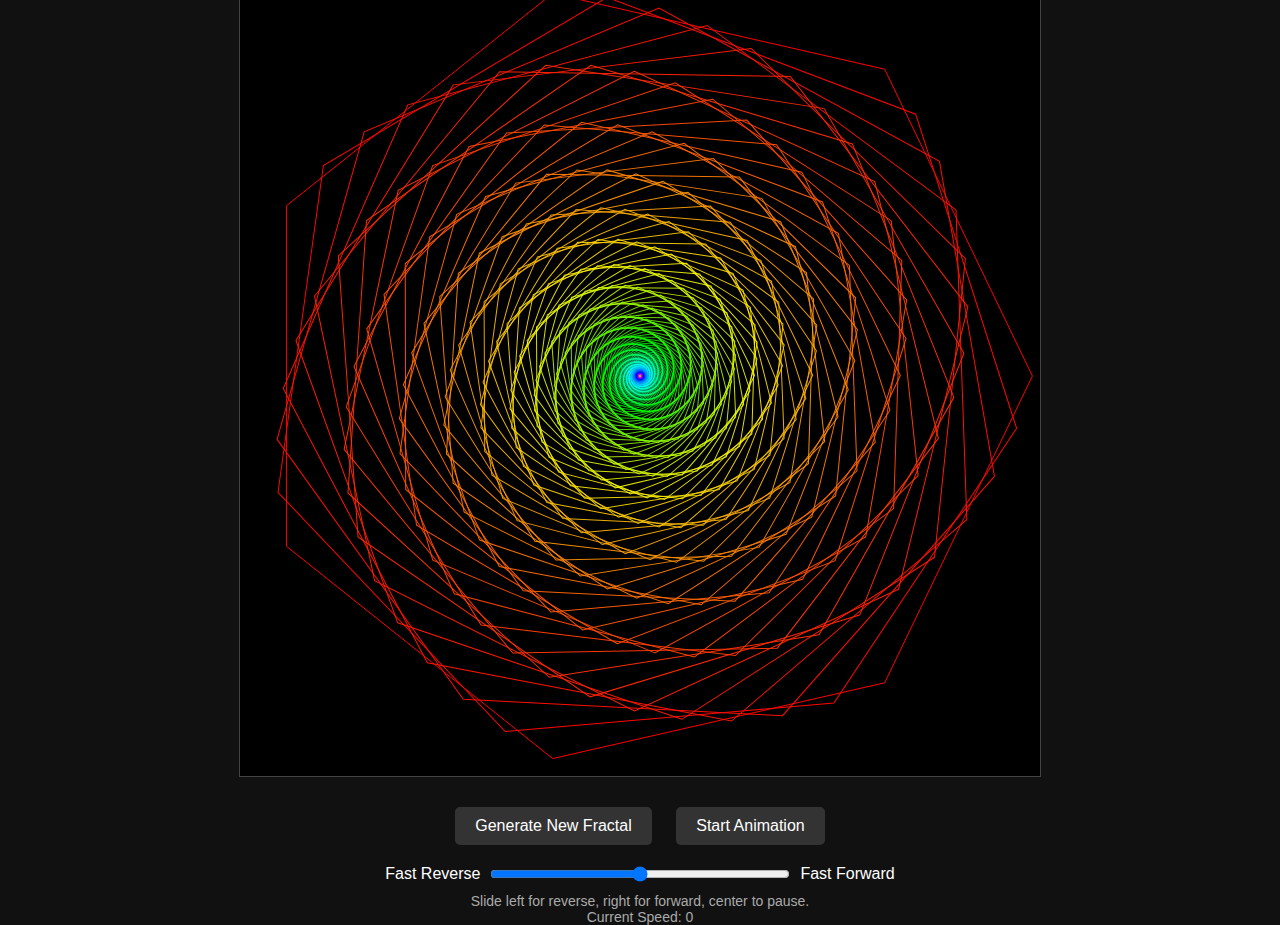
==== fractal_generator/index.html @ efdbceb7 "Add files via upload" ====
<title>WebSim AI - Fractal Generator with Reverse and Forward Animation</title>
<style>
  body {
    font-family: Arial, sans-serif;
    display: flex;
    flex-direction: column;
    align-items: center;
    justify-content: center;
    height: 100vh;
    margin: 0;
    background-color: #111;
    color: #fff;
  }
  canvas {
    border: 1px solid #444;
    background-color: black;
  }
  #controls {
    margin-top: 20px;
    display: flex;
    flex-direction: column;
    align-items: center;
  }
  button {
    padding: 10px 20px;
    font-size: 16px;
    cursor: pointer;
    margin: 10px;
    background-color: #333;
    color: #fff;
    border: none;
    border-radius: 5px;
    transition: background-color 0.3s;
  }
  button:hover {
    background-color: #555;
  }
  #info {
    margin-top: 10px;
    font-size: 14px;
    color: #aaa;
    text-align: center;
  }
  #speedControl {
    display: flex;
    align-items: center;
    margin-top: 10px;
  }
  #speedSlider {
    width: 300px;
    margin: 0 10px;
  }
</style>
</head>
<body>
<canvas id="canvas" width="800" height="800"></canvas>
<div id="controls">
  <div>
    <button id="generateBtn">Generate New Fractal</button>
    <button id="animateBtn">Start Animation</button>
  </div>
  <div id="speedControl">
    <span>Fast Reverse</span>
    <input type="range" id="speedSlider" min="-100" max="100" value="0">
    <span>Fast Forward</span>
  </div>
</div>
<div id="info">
  Slide left for reverse, right for forward, center to pause.<br>
  Current Speed: <span id="speedDisplay">0</span>
</div>

<script>
const canvas = document.getElementById('canvas');
const ctx = canvas.getContext('2d');
const generateBtn = document.getElementById('generateBtn');
const animateBtn = document.getElementById('animateBtn');
const speedSlider = document.getElementById('speedSlider');
const speedDisplay = document.getElementById('speedDisplay');

let animationId;
let hue = 0;

function randomBetween(min, max) {
  return Math.random() * (max - min) + min;
}

function drawShape(x, y, radius, sides, rotationAngle) {
  ctx.save();
  ctx.translate(x, y);
  ctx.rotate(rotationAngle);
  ctx.beginPath();
  for (let i = 0; i < sides; i++) {
    ctx.lineTo(
      Math.cos((i * 2 * Math.PI) / sides) * radius,
      Math.sin((i * 2 * Math.PI) / sides) * radius
    );
  }
  ctx.closePath();
  ctx.stroke();
  ctx.restore();
}

let fractalParams = {};

function initFractalParams() {
  fractalParams = {
    centerX: canvas.width / 2,
    centerY: canvas.height / 2,
    radius: randomBetween(300, 400),
    angle: 0,
    sides: Math.floor(randomBetween(3, 8)),
    iterations: Math.floor(randomBetween(300, 700)),
    radiusDecay: randomBetween(0.93, 0.97),
    angleIncrement: randomBetween(0.05, 0.2),
    colorSpeed: randomBetween(0.5, 2)
  };
}

function generateFractal() {
  ctx.clearRect(0, 0, canvas.width, canvas.height);
  
  let { centerX, centerY, radius, angle, sides, iterations, radiusDecay, angleIncrement, colorSpeed } = fractalParams;

  for (let i = 0; i < iterations; i++) {
    ctx.strokeStyle = `hsla(${(hue + i * colorSpeed) % 360}, 100%, 50%, ${1 - i / iterations})`;
    drawShape(centerX, centerY, radius, sides, angle);
    radius *= radiusDecay;
    angle += angleIncrement;
  }
}

function animate() {
  generateFractal();
  
  const speed = speedSlider.value / 10; // -10 to 10
  hue = (hue + speed + 360) % 360;
  fractalParams.angle += speed * 0.02;

  speedDisplay.textContent = speed.toFixed(1);

  if (speed !== 0) {
    animationId = requestAnimationFrame(animate);
  }
}

generateBtn.addEventListener('click', () => {
  cancelAnimationFrame(animationId);
  hue = Math.random() * 360;
  initFractalParams();
  generateFractal();
});

animateBtn.addEventListener('click', () => {
  if (animationId) {
    cancelAnimationFrame(animationId);
    animationId = null;
    animateBtn.textContent = 'Start Animation';
  } else {
    animate();
    animateBtn.textContent = 'Stop Animation';
  }
});

speedSlider.addEventListener('input', () => {
  if (speedSlider.value == 0) {
    cancelAnimationFrame(animationId);
    animationId = null;
  } else if (!animationId) {
    animate();
  }
});

// Initial generation
initFractalParams();
generateFractal();
</script>
</body></html>
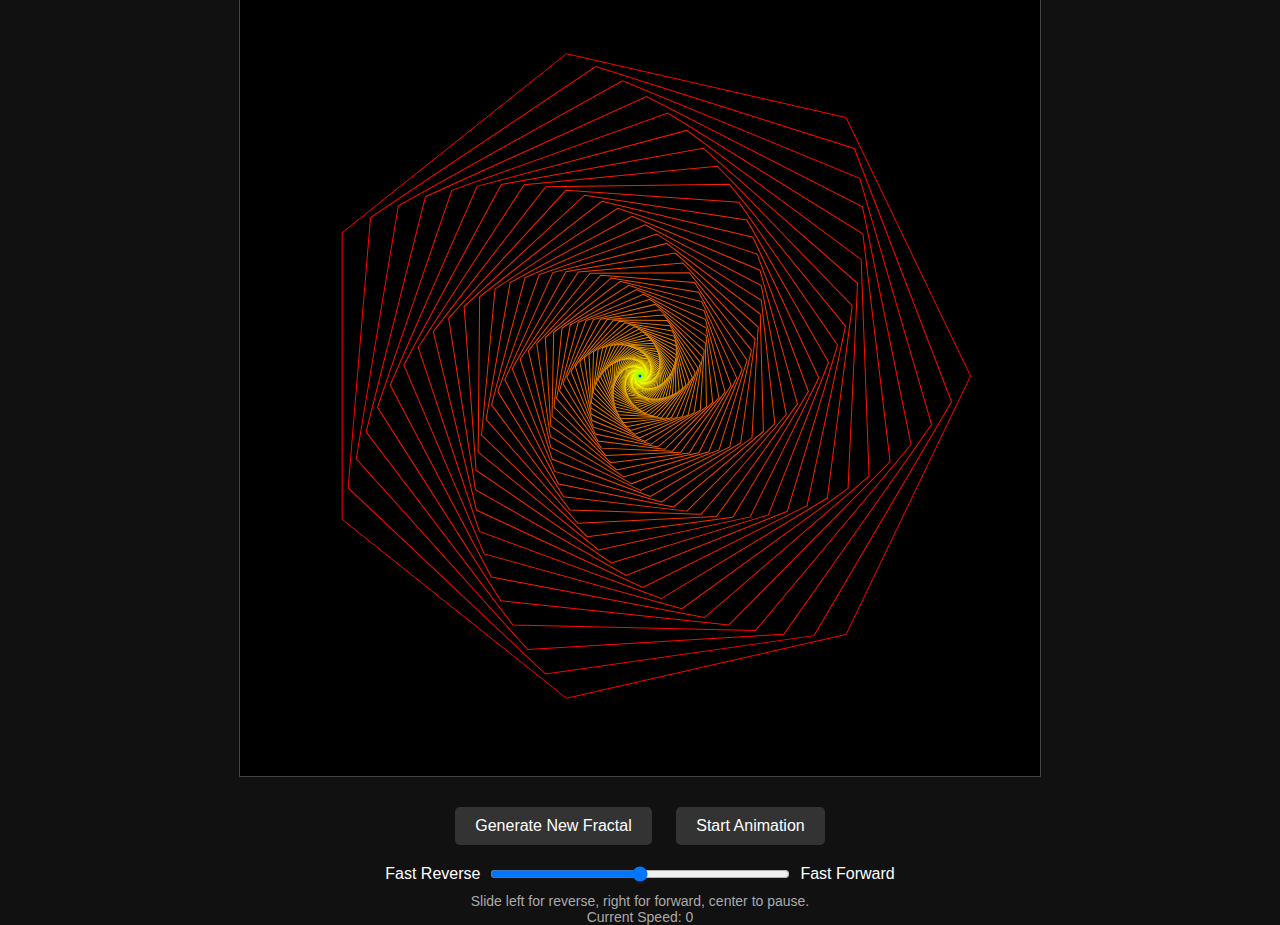
==== commit 50da6e45: "Update index.html" ====
--- a/fractal_generator/index.html
+++ b/fractal_generator/index.html
@@ -1,4 +1,4 @@
-<title>WebSim AI - Fractal Generator with Reverse and Forward Animation</title>
+<title>Fractal Generator with Reverse and Forward Animation</title>
 <style>
   body {
     font-family: Arial, sans-serif;
@@ -175,4 +175,4 @@
 initFractalParams();
 generateFractal();
 </script>
-</body></html>+</body></html>
